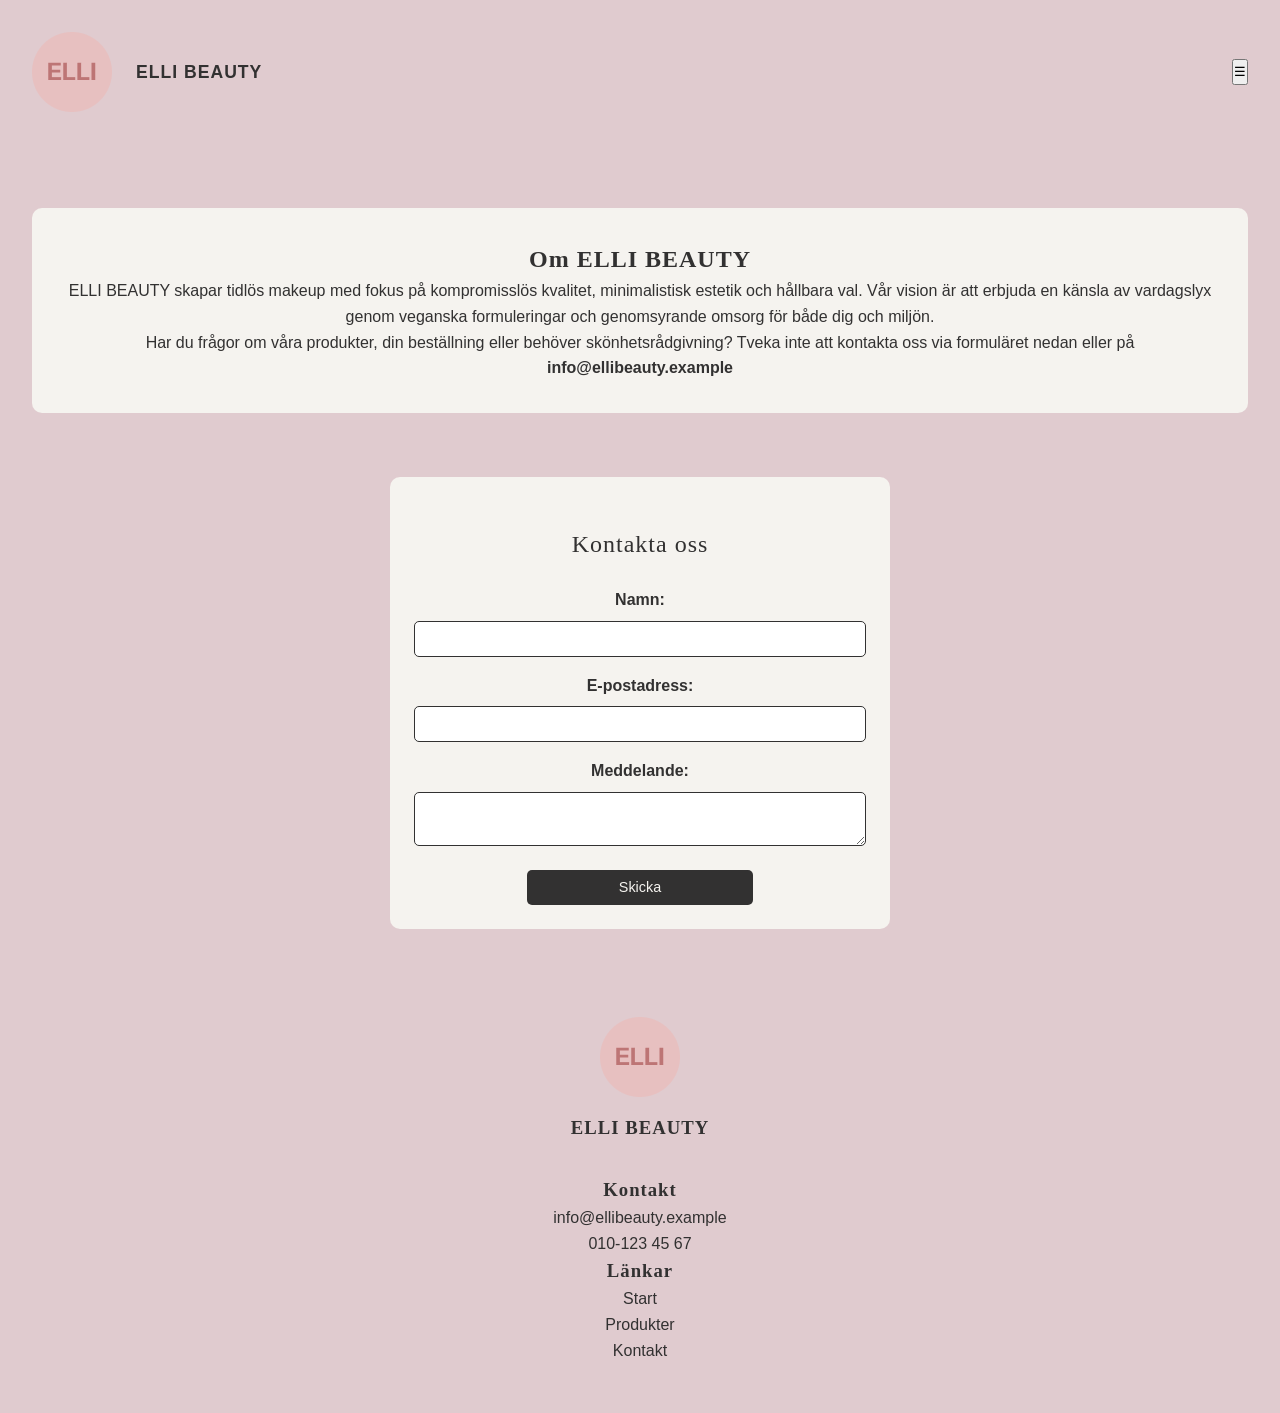
==== contact.html @ ac03eae8 "Skapat grund css för kontaktformulär" ====
<!DOCTYPE html>
<html lang="sv">

<head>
    <meta charset="UTF-8">
    <meta name="viewport" content="width=device-width, initial-scale=1.0">
    <title>Elli Beauty</title>
    <link rel="stylesheet" href="css/style.css">
</head>

<body>
    <!--Logotyp-->
    <header class="header">
        <div class="logo">
            <img src="images/elli_beauty_logo.png" alt="Elli beauty logotyp" />
            <p>ELLI BEAUTY</p>
        </div>

        <!--Nav meny-->
        <button class="menu-toggle">☰</button> <!--Hamburgermeny, liten skärm-->
        <nav class="menu">
            <ul>
                <li><a href="index.html">Start</a></li>
                <li><a href="products.html">Produkter</a></li>
                <li><a href="contact.html">Kontakt</a></li>
            </ul>
        </nav>
    </header>
    <main>
        <!--Info om företag och kontakt-->
        <section class="about-us">
            <h1>Om ELLI BEAUTY</h1>
            <p>ELLI BEAUTY skapar tidlös makeup med fokus på kompromisslös kvalitet, minimalistisk estetik och
                hållbara val. Vår vision är att erbjuda en känsla av vardagslyx genom veganska formuleringar och
                genomsyrande omsorg för både dig och miljön.</p>
            <p>Har du frågor om våra produkter, din beställning eller behöver skönhetsrådgivning? Tveka inte att
                kontakta oss via formuläret nedan eller på <strong>info@ellibeauty.example</strong></p>
        </section>

        <!--Kontaktformulär-->
        <form class="contact-form">
            <h2>Kontakta oss</h2>
            
                <label for="name">Namn:</label>
                <input type="text" id="name" name="name" />

                <label for="email">E-postadress:</label>
                <input type="email" id="email" name="email" />

                <label for="message">Meddelande:</label>
                <textarea id="message" name="message"></textarea>

                <button type="submit">Skicka</button>
            </form>
    </main>

    <!--Footer-->
    <footer class="footer">
        <!--logotyp-->
        <div class="box footer-logo">
            <img src="images/elli_beauty_logo.png" alt="Elli beauty logotyp" />
            <div class="footer-text">
                <h3>ELLI BEAUTY</h3>
            </div>
        </div>
        <!--Kontakt information-->
        <div class="box footer-contact">
            <h3>Kontakt</h3>
            <p>info@ellibeauty.example</p>
            <p>010-123 45 67</p>
        </div>

        <!--Länkar-->
        <div class="box footer-links">
            <h3>Länkar</h3>
            <ul>
                <li><a href="index.html">Start</a></li>
                <li><a href="products.html">Produkter</a></li>
                <li><a href="contact.html">Kontakt</a></li>
            </ul>
        </div>
    </footer>
</body>

</html>
---- css/style.css ----
/*Grundstruktur*/
* {
  box-sizing: border-box;
  margin: 0;
  padding: 0;
}

body {
  background-color: rgb(224, 203, 207);
  color: rgb(50, 49, 49);
}

/*Typsnitt och texter*/
body,
p,
a,
button {
  font-family:
    Helvetica Neue,
    Helvetica,
    Arial;
  line-height: 1.6;
  text-align: center;
}

/*Rubriker*/
h1,
h2,
h3 {
  font-family: Georgia, Garamond, serif;
  font-weight: 550;
  letter-spacing: 1px;
}

/*Bilder*/
img {
  max-width: 100%;
  height: auto;
  display: block;
}

header {
  padding: 2rem;
  display: flex;
  justify-content: space-between;
  align-items: center;
  flex-wrap: wrap;
  color: rgb(50, 49, 49);
}

.logo {
  display: flex;
  gap: 1.5rem;
  align-items: center;
  letter-spacing: 1px;
  font-weight: 600;
  font-size: 1.1rem;
}

/*Navigeringen visas inte dierk på skärmen*/
.menu {
  display: none;
  width: 100%;
}

/*Visar meny när klassen open läggs till*/
.menu.open {
  display: block;
}

.menu-toggle {
  cursor: pointer;
}

.menu ul {
  list-style: none;
  margin: 0;
  padding: 0;
}

.menu a {
  text-decoration: none;
}

/*Hero*/
.hero {
  background-color: #f5f3ef;
  display: flex;
  flex-direction: column;
  align-items: center;
  width: 100%;
  overflow: hidden;
}

.hero img {
  width: 100%;
  max-width: 100%;
  object-fit: cover;
  display: block;
}

.hero-content {
  padding: 1.5rem;
  max-width: 800px;
}

/*Intro sektionen*/
.intro {
  margin: 2rem 5rem;
}

/*Bästsäljare*/
.best {
  background-color: #f5f3ef;
  margin: 4rem 10rem;
  border-radius: 8px;
}
.best h2 {
  padding-top: 2rem;
}
.best p {
  padding-bottom: 3rem;
}

.card {
  display: flex;
  flex-direction: column;
  align-items: center;
  margin-bottom: 2rem;
}

.card img {
  width: 500px;
  border-radius: 10px;
}

/*Footer*/
.footer {
  padding: 3rem 1rem;
  text-align: center;
}

.footer-logo {
  display: flex;
  justify-content: center;
  flex-direction: column;
  align-items: center;
  margin-bottom: 2rem;
}
.footer-logo img {
  max-width: 80px;
  height: auto;
  margin-bottom: 1rem;
}

.footer-content {
  display: flex;
  justify-content: center;
  gap: 4rem;
  text-align: left;
}

.footer-contact,
.footer-links {
  text-align: center;
}

.footer-links ul {
  list-style: none;
}

.footer-links a {
  color: rgb(50, 49, 49);
  text-decoration: none;
}

/*Css produktsidan*/
.collection {
  background-color: #540a0a;
  margin: 4rem 10rem;
  border-radius: 8px;
  color: #f5f3ef;
}

.collection h1 {
  padding-top: 2rem;
}

.collection p {
  padding-bottom: 3rem;
}

.card-2 {
  display: flex;
  flex-direction: column;
  align-items: center;
  margin-bottom: 2rem;
}

.card-2 img {
  width: 500px;
  border-radius: 10px;
}

/*Css kontaktsida*/
.about-us {
  background-color: #f5f3ef;
  margin: 4rem 2rem;
  padding: 2rem;
  border-radius: 10px;
}

.contact-form {
  background-color: #f5f3ef;
  max-width: 500px;
  margin: 2.5rem auto;
  padding: 1.5rem;
border-radius: 10px;

}

.contact-form h2 {
  padding: 1.5rem;
  font-weight: 500;
}

.contact-form label {
  display: block;
  margin-bottom: 0.5rem;
  font-weight: 600;
}

.contact-form input, .contact-form textarea {
  width: 100%;
  padding: 0.5rem;
  margin-bottom: 1rem;
  border: 0.1rem solid rgb(50, 49, 49);
 border-radius: 5px;
 font-size: 1rem;
}

.contact-form button {
  width: 50%;
  padding: 0.4rem;
  background-color: rgb(50, 49, 49);
  color: #f5f3ef;
  border: none;
  border-radius: 5px;
  font-size: 0.9rem;
  font-weight: 500;
}


/*
.contact-form {
  display: flex;
  flex-direction: column;
  justify-content: center;
  padding: 2rem;
  margin: 2rem 40rem;
}
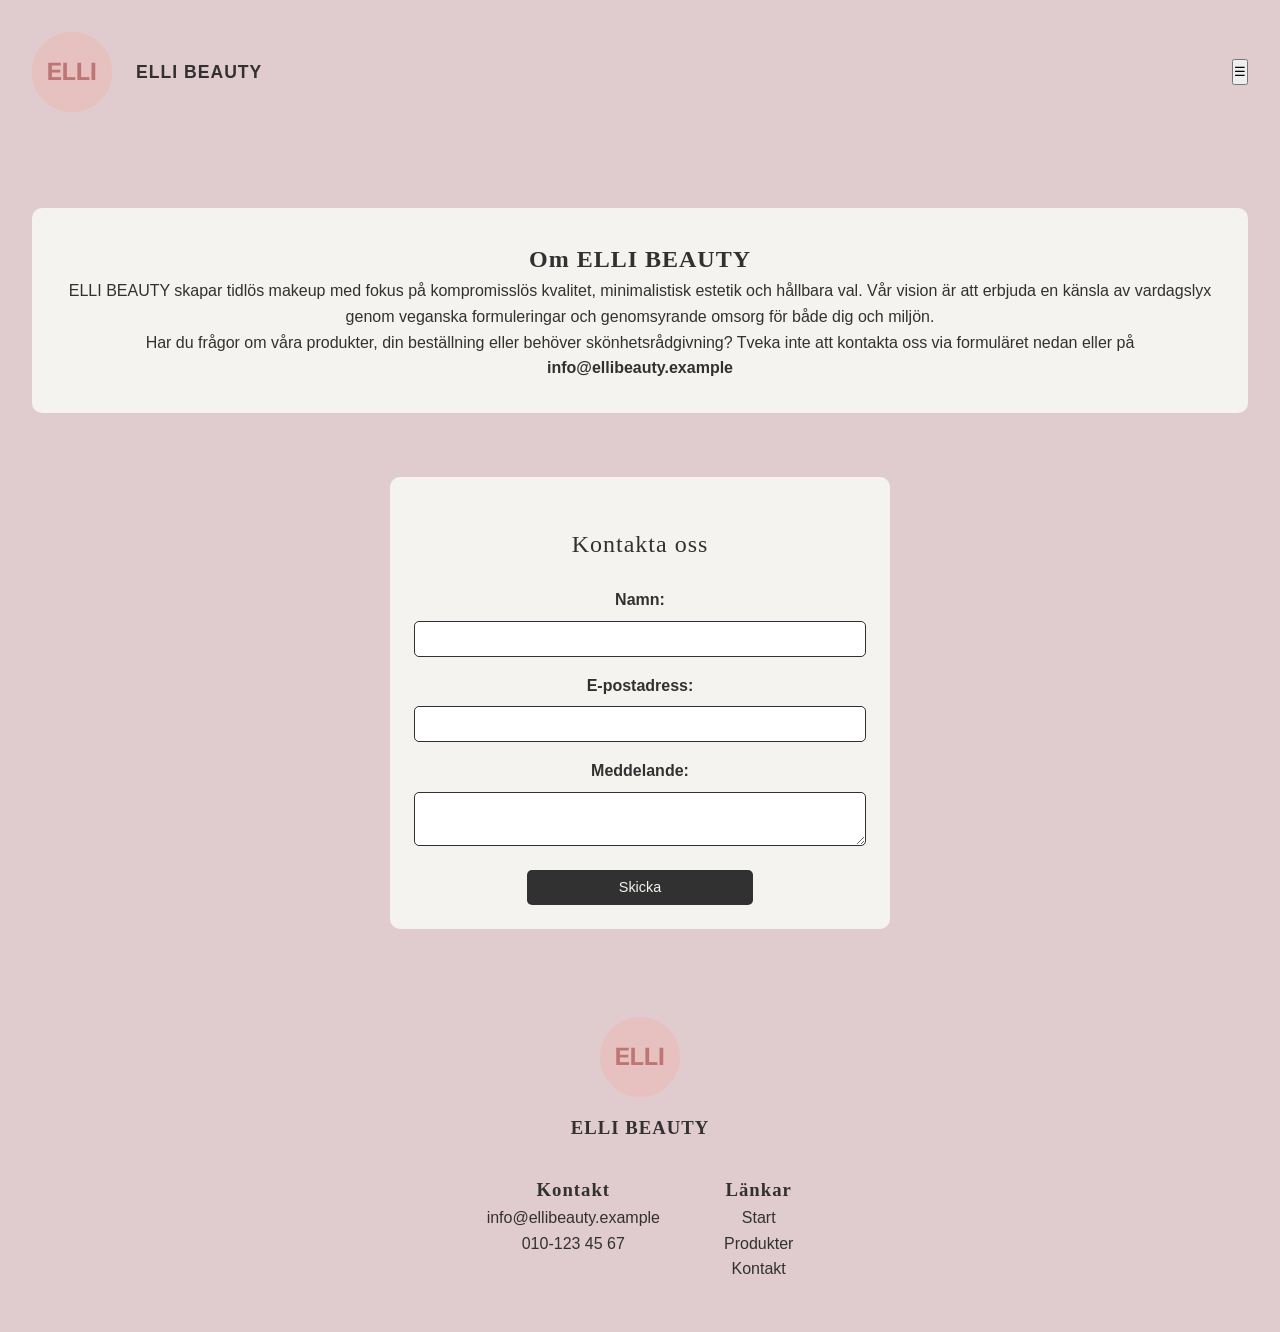
==== commit c32e9e76: "Ändrat footer på alla sidor" ====
--- a/contact.html
+++ b/contact.html
@@ -40,44 +40,47 @@
         <!--Kontaktformulär-->
         <form class="contact-form">
             <h2>Kontakta oss</h2>
-            
-                <label for="name">Namn:</label>
-                <input type="text" id="name" name="name" />
 
-                <label for="email">E-postadress:</label>
-                <input type="email" id="email" name="email" />
+            <label for="name">Namn:</label>
+            <input type="text" id="name" name="name" />
 
-                <label for="message">Meddelande:</label>
-                <textarea id="message" name="message"></textarea>
+            <label for="email">E-postadress:</label>
+            <input type="email" id="email" name="email" />
 
-                <button type="submit">Skicka</button>
-            </form>
+            <label for="message">Meddelande:</label>
+            <textarea id="message" name="message"></textarea>
+
+            <button type="submit">Skicka</button>
+        </form>
     </main>
 
     <!--Footer-->
     <footer class="footer">
         <!--logotyp-->
-        <div class="box footer-logo">
+        <div class="
+        footer-logo">
             <img src="images/elli_beauty_logo.png" alt="Elli beauty logotyp" />
             <div class="footer-text">
                 <h3>ELLI BEAUTY</h3>
             </div>
         </div>
-        <!--Kontakt information-->
-        <div class="box footer-contact">
-            <h3>Kontakt</h3>
-            <p>info@ellibeauty.example</p>
-            <p>010-123 45 67</p>
-        </div>
+        <div class="footer-content">
+            <!--Kontakt information-->
+            <div class="footer-contact">
+                <h3>Kontakt</h3>
+                <p>info@ellibeauty.example</p>
+                <p>010-123 45 67</p>
+            </div>
 
-        <!--Länkar-->
-        <div class="box footer-links">
-            <h3>Länkar</h3>
-            <ul>
-                <li><a href="index.html">Start</a></li>
-                <li><a href="products.html">Produkter</a></li>
-                <li><a href="contact.html">Kontakt</a></li>
-            </ul>
+            <!--Länkar-->
+            <div class="footer-links">
+                <h3>Länkar</h3>
+                <ul>
+                    <li><a href="index.html">Start</a></li>
+                    <li><a href="products.html">Produkter</a></li>
+                    <li><a href="contact.html">Kontakt</a></li>
+                </ul>
+            </div>
         </div>
     </footer>
 </body>
--- a/css/style.css
+++ b/css/style.css
@@ -39,6 +39,12 @@
   display: block;
 }
 
+/*Alla knappar*/
+.button {
+text-transform: uppercase;
+
+}
+
 header {
   padding: 2rem;
   display: flex;
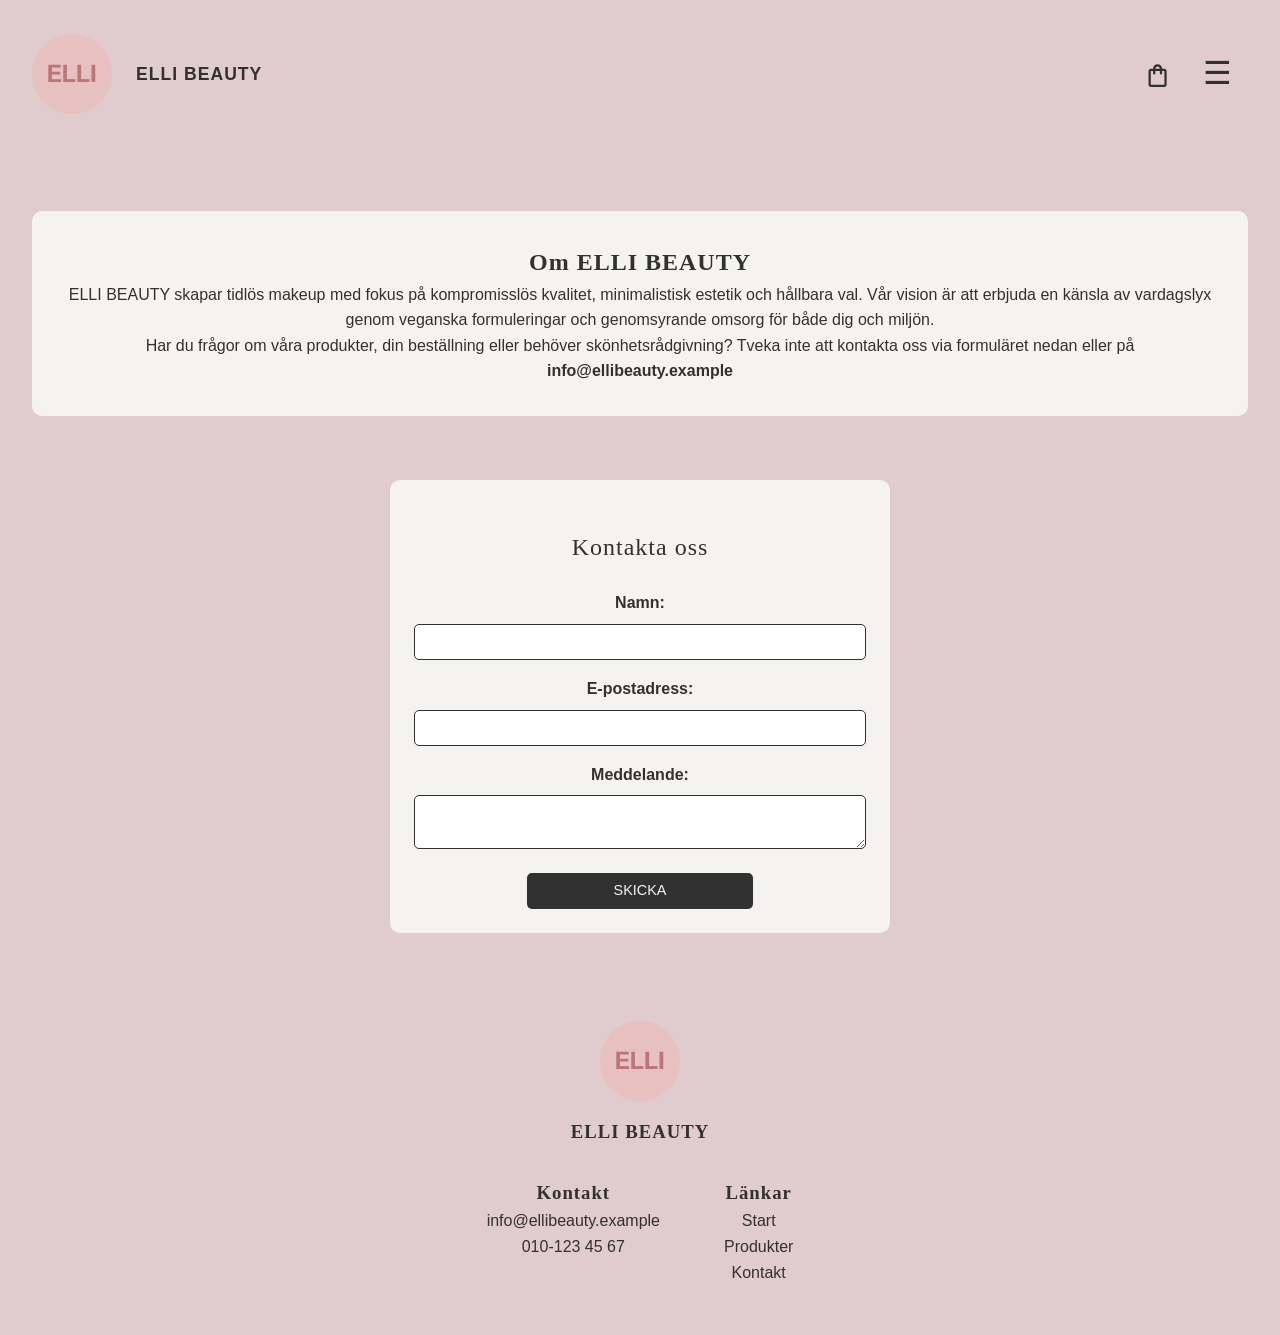
==== commit cf083cfb: "Lagt till symbol för en varukorg, html och css" ====
--- a/contact.html
+++ b/contact.html
@@ -15,6 +15,13 @@
             <img src="images/elli_beauty_logo.png" alt="Elli beauty logotyp" />
             <p>ELLI BEAUTY</p>
         </div>
+
+        <!--Varukorg symbol-->
+        <button class="cart"><svg xmlns="http://www.w3.org/2000/svg" height="24px" viewBox="0 -960 960 960" width="24px"
+                fill="#1f1f1f">
+                <path
+                    d="M240-80q-33 0-56.5-23.5T160-160v-480q0-33 23.5-56.5T240-720h80q0-66 47-113t113-47q66 0 113 47t47 113h80q33 0 56.5 23.5T800-640v480q0 33-23.5 56.5T720-80H240Zm0-80h480v-480h-80v80q0 17-11.5 28.5T600-520q-17 0-28.5-11.5T560-560v-80H400v80q0 17-11.5 28.5T360-520q-17 0-28.5-11.5T320-560v-80h-80v480Zm160-560h160q0-33-23.5-56.5T480-800q-33 0-56.5 23.5T400-720ZM240-160v-480 480Z" />
+            </svg></button>
 
         <!--Nav meny-->
         <button class="menu-toggle">☰</button> <!--Hamburgermeny, liten skärm-->
--- a/css/style.css
+++ b/css/style.css
@@ -39,10 +39,22 @@
   display: block;
 }
 
-/*Alla knappar*/
-.button {
-text-transform: uppercase;
-
+/*Alla knappar, förutom ham meny*/
+button:not(.menu-toggle):not(.cart) {
+  display: inline-block;
+  border: none;
+  text-transform: uppercase;
+  cursor: pointer;
+  background-color: rgb(50, 49, 49);
+  color: #f5f3ef;
+  width: 50%;
+  padding: 0.4rem;
+  border-radius: 5px;
+  font-size: 0.9rem;
+  font-weight: 500;
+}
+button:hover:not(.menu-toggle):not(.cart) {
+  background-color: rgb(33, 33, 33);
 }
 
 header {
@@ -61,6 +73,23 @@
   letter-spacing: 1px;
   font-weight: 600;
   font-size: 1.1rem;
+}
+
+/*Varukorg*/
+.cart {
+  cursor: pointer;
+  border: none;
+  border-radius: 5px;
+  padding: 1rem;
+  background: transparent;
+  margin-left: auto;
+  margin-top: 0.7rem;
+}
+
+.cart svg {
+  width: 1.7rem;
+  height: 1.7rem;
+  fill: rgb(50, 49, 49);
 }
 
 /*Navigeringen visas inte dierk på skärmen*/
@@ -69,13 +98,43 @@
   width: 100%;
 }
 
-/*Visar meny när klassen open läggs till*/
+.menu ul {
+  display: flex;
+  flex-direction: column;
+  align-items: flex-start;
+  margin-left: auto;
+  width: fit-content;
+  padding-left: 0;
+}
+
+.menu a {
+  text-align: left;
+  display: block;
+  color: rgb(50, 49, 49);
+  text-decoration: none;
+  padding-bottom: 0.5rem;
+  font-size: 1.1rem;
+}
+.menu a:hover {
+  text-decoration: underline;
+}
+
+/*Visar meny när klassen open läggs till av js*/
 .menu.open {
-  display: block;
-}
-
+  display: flex;
+  justify-content: flex-end;
+}
+
+/*Ham meny knapp*/
 .menu-toggle {
   cursor: pointer;
+  border: none;
+  border-radius: 5px;
+  padding: 1rem;
+  font-size: 2rem;
+  font-weight: 500;
+  background-color: rgb(224, 203, 207);
+  color: rgb(50, 49, 49);
 }
 
 .menu ul {
@@ -221,8 +280,7 @@
   max-width: 500px;
   margin: 2.5rem auto;
   padding: 1.5rem;
-border-radius: 10px;
-
+  border-radius: 10px;
 }
 
 .contact-form h2 {
@@ -236,32 +294,20 @@
   font-weight: 600;
 }
 
-.contact-form input, .contact-form textarea {
+.contact-form input,
+.contact-form textarea {
   width: 100%;
   padding: 0.5rem;
   margin-bottom: 1rem;
   border: 0.1rem solid rgb(50, 49, 49);
- border-radius: 5px;
- font-size: 1rem;
+  border-radius: 5px;
+  font-size: 1rem;
 }
 
 .contact-form button {
   width: 50%;
   padding: 0.4rem;
-  background-color: rgb(50, 49, 49);
-  color: #f5f3ef;
-  border: none;
   border-radius: 5px;
   font-size: 0.9rem;
   font-weight: 500;
 }
-
-
-/*
-.contact-form {
-  display: flex;
-  flex-direction: column;
-  justify-content: center;
-  padding: 2rem;
-  margin: 2rem 40rem;
-}
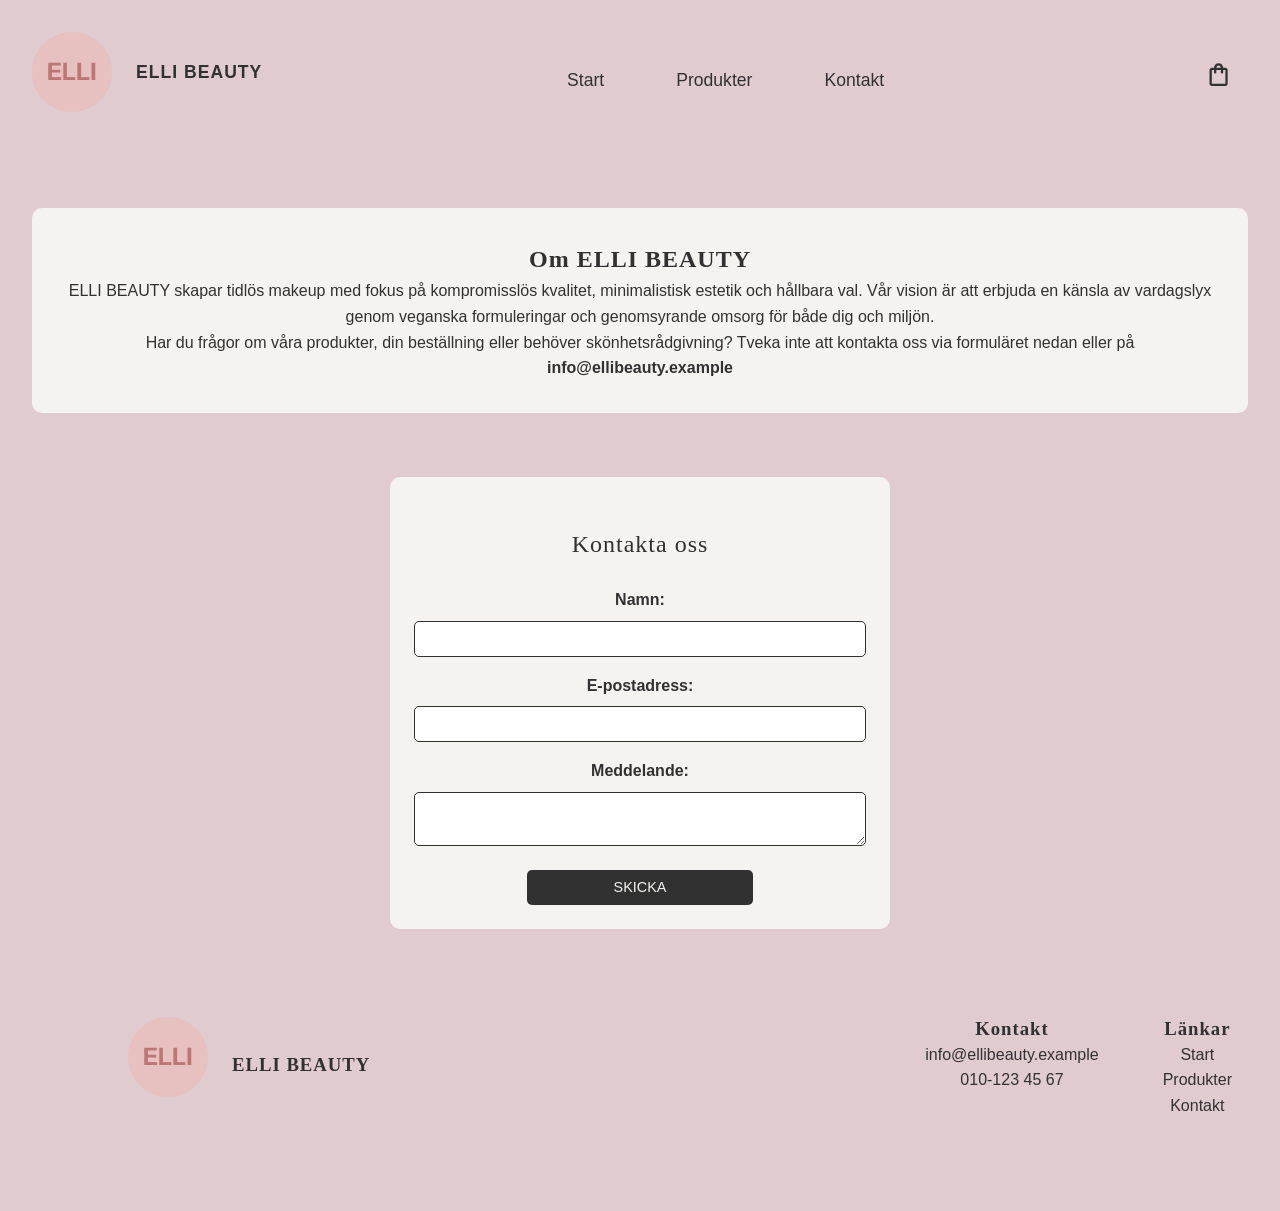
==== commit 1c7b3210: "Lagt till navigering för större skärmar" ====
--- a/contact.html
+++ b/contact.html
@@ -6,13 +6,17 @@
     <meta name="viewport" content="width=device-width, initial-scale=1.0">
     <title>Elli Beauty</title>
     <link rel="stylesheet" href="css/style.css">
+    <script src="js/main.js" defer></script>
+    <script src="js/contact.js" defer></script>
 </head>
 
 <body>
     <!--Logotyp-->
     <header class="header">
         <div class="logo">
-            <img src="images/elli_beauty_logo.png" alt="Elli beauty logotyp" />
+            <a href="index.html">
+                <img src="images/elli_beauty_logo.png" alt="Elli beauty logotyp" />
+            </a>
             <p>ELLI BEAUTY</p>
         </div>
 
@@ -45,6 +49,7 @@
         </section>
 
         <!--Kontaktformulär-->
+        <ul id="errorlist"></ul>
         <form class="contact-form">
             <h2>Kontakta oss</h2>
 
@@ -57,7 +62,7 @@
             <label for="message">Meddelande:</label>
             <textarea id="message" name="message"></textarea>
 
-            <button type="submit">Skicka</button>
+            <button type="submit" id="submit">Skicka</button>
         </form>
     </main>
 
@@ -66,7 +71,9 @@
         <!--logotyp-->
         <div class="
         footer-logo">
-            <img src="images/elli_beauty_logo.png" alt="Elli beauty logotyp" />
+            <a href="index.html">
+                <img src="images/elli_beauty_logo.png" alt="Elli beauty logotyp" />
+            </a>
             <div class="footer-text">
                 <h3>ELLI BEAUTY</h3>
             </div>
--- a/css/style.css
+++ b/css/style.css
@@ -57,7 +57,8 @@
   background-color: rgb(33, 33, 33);
 }
 
-header {
+/*Header*/
+.header {
   padding: 2rem;
   display: flex;
   justify-content: space-between;
@@ -238,6 +239,9 @@
   color: rgb(50, 49, 49);
   text-decoration: none;
 }
+.footer-links a:hover {
+  text-decoration: underline;
+}
 
 /*Css produktsidan*/
 .collection {
@@ -273,6 +277,11 @@
   margin: 4rem 2rem;
   padding: 2rem;
   border-radius: 10px;
+}
+
+/*Lista felmeddelanden*/
+#errorlist {
+  color: rgb(185, 18, 18);
 }
 
 .contact-form {
@@ -311,3 +320,114 @@
   font-size: 0.9rem;
   font-weight: 500;
 }
+
+/*Större skärm*/
+@media (min-width: 768px) {
+  .menu-toggle {
+    /*Dölj ham meny*/
+    display: none;
+  }
+  /*Header*/
+  .header {
+    display: grid;
+    grid-template-columns: auto 1fr auto;
+    align-items: center;
+  }
+  .logo {
+    grid-column: 1;
+  }
+  /*Navigering*/
+  .menu {
+    grid-column: 2;
+    display: flex;
+    justify-content: center;
+    align-items: center;
+    margin-top: -3.5rem;
+    padding: 0;
+  }
+  .menu ul {
+    flex-direction: row;
+    gap: 4.5rem;
+    margin: 0;
+    padding: 0;
+  }
+  .menu a {
+    font-weight: 500;
+  }
+  .cart {
+    grid-column: 3;
+    justify-self: end;
+  }
+
+  /*Hero*/
+  .hero {
+    position: relative;
+    display: flex;
+    align-items: start;
+    overflow: hidden;
+    width: 100%;
+    min-height: 400px;
+  }
+
+  .hero img {
+    position: absolute;
+    z-index: 1;
+    height: 100%;
+  }
+  .hero-content {
+    align-items: start;
+    text-align: center;
+    max-width: 500px;
+    position: relative;
+    z-index: 2;
+    margin: 5rem 1rem;
+    padding: 1rem;
+    background-color: #540a0a9b;
+  }
+  .hero-content h1 {
+    color: #f5f3ef;
+  }
+
+  /*Bästsäljare*/
+  .contanier {
+    display: flex;
+    flex-direction: row;
+    justify-content: space-evenly;
+    align-items: stretch;
+  }
+  .card {
+    flex: 1;
+    gap: 2rem;
+    margin: 1rem;
+  }
+
+  /*Footer*/
+  .footer {
+    display: flex;
+    flex-direction: row;
+    justify-content: space-between;
+    padding: 3rem;
+  }
+  .footer-logo {
+    display: flex;
+    flex-direction: row;
+    gap: 1.5rem;
+    margin-bottom: 3rem;
+    margin-left: 5rem;
+  }
+  .footer-content {
+    line-height: 1.3;
+    text-align: left;
+  }
+
+  /*Css produktsidan*/
+  .contanier-2 {
+    display: grid;
+    grid-template-columns: repeat(3, 1fr);
+    gap: 2rem;
+    padding: 2rem;
+  }
+  .card-2 {
+    gap: 1rem;
+  }
+}
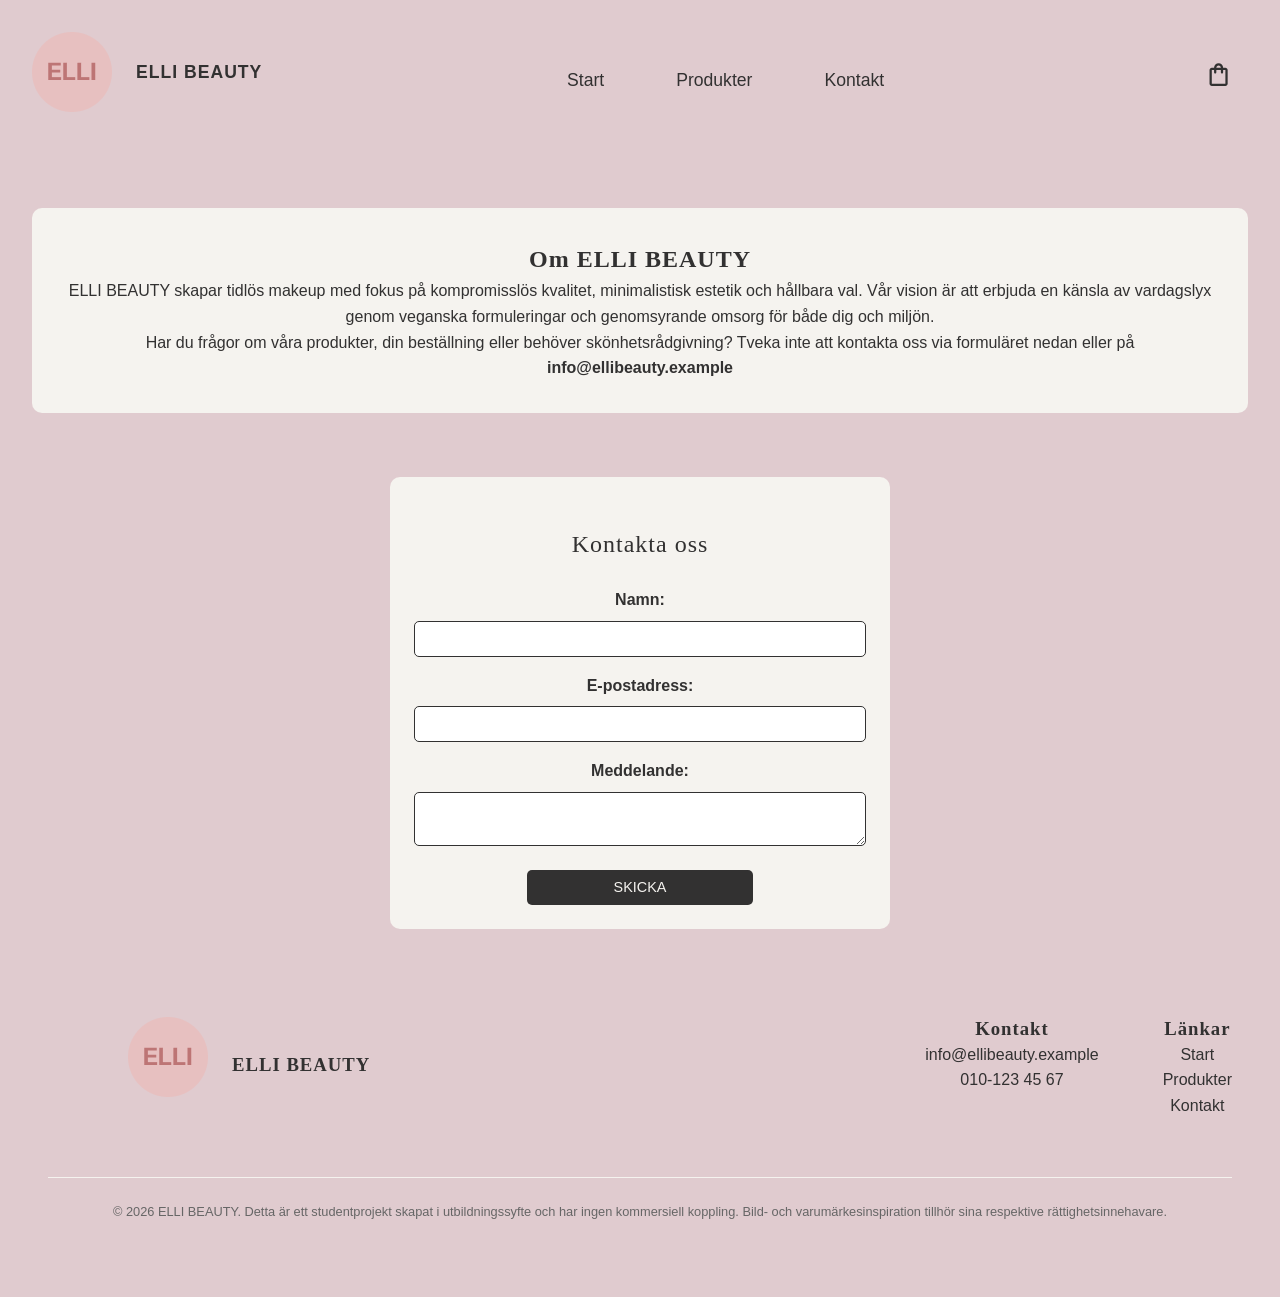
==== commit 16d868dc: "Lag till en textrad längst ner i footer" ====
--- a/contact.html
+++ b/contact.html
@@ -96,6 +96,11 @@
                 </ul>
             </div>
         </div>
+        <div class="footer-bottom">
+            <p>© 2026 ELLI BEAUTY. Detta är ett studentprojekt skapat i utbildningssyfte och har ingen kommersiell
+                koppling.
+                Bild- och varumärkesinspiration tillhör sina respektive rättighetsinnehavare.</p>
+        </div>
     </footer>
 </body>
 
--- a/css/style.css
+++ b/css/style.css
@@ -202,6 +202,8 @@
 
 /*Footer*/
 .footer {
+  display: flex;
+  flex-wrap: wrap;
   padding: 3rem 1rem;
   text-align: center;
 }
@@ -241,6 +243,18 @@
 }
 .footer-links a:hover {
   text-decoration: underline;
+}
+
+.footer-bottom {
+    width: 100%;
+    flex-basis: 100%;
+  text-align: center;
+  padding: 1.5rem 1rem;
+  margin-top: 1rem;
+  border-top: 1px solid #f5f3ef; /* Tunn linje */
+  font-size: 0.8rem;
+  color: #666; 
+  line-height: 1.4;
 }
 
 /*Css produktsidan*/
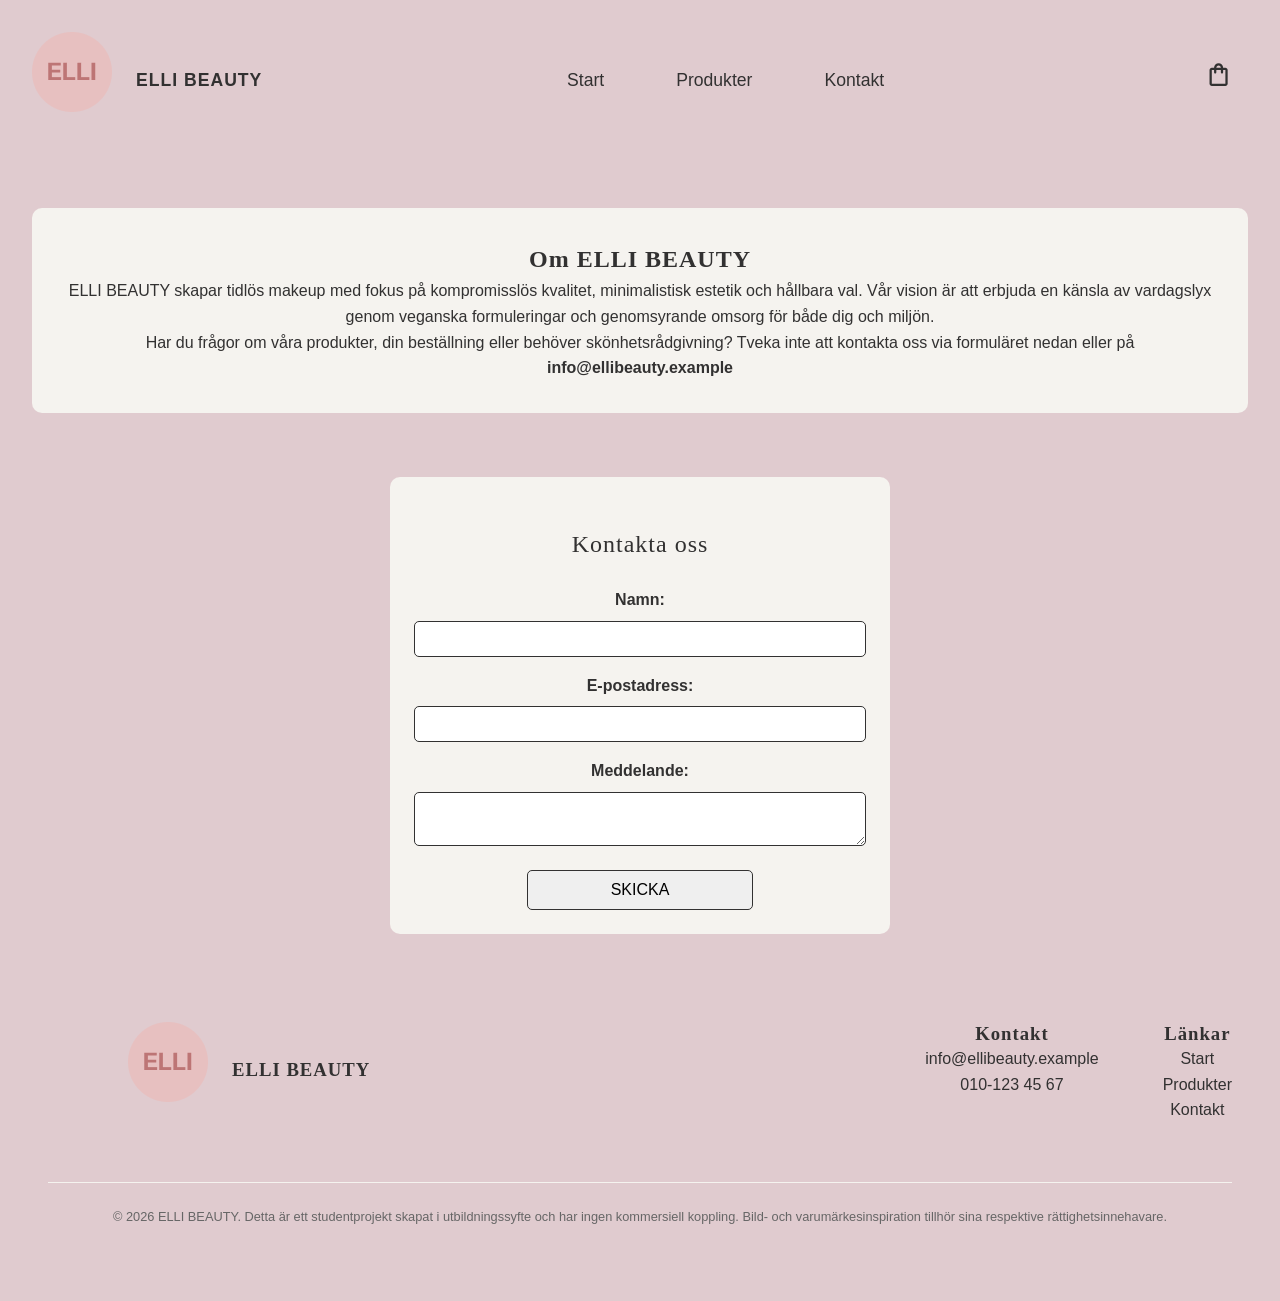
==== commit 8f11ae3d: "Justerade valideringsfel" ====
--- a/contact.html
+++ b/contact.html
@@ -15,7 +15,7 @@
     <header class="header">
         <div class="logo">
             <a href="index.html">
-                <img src="images/elli_beauty_logo.png" alt="Elli beauty logotyp" />
+                <img src="images/elli_beauty_logo.png" alt="Elli beauty logotyp">
             </a>
             <p>ELLI BEAUTY</p>
         </div>
@@ -54,10 +54,10 @@
             <h2>Kontakta oss</h2>
 
             <label for="name">Namn:</label>
-            <input type="text" id="name" name="name" />
+            <input type="text" id="name" name="name">
 
             <label for="email">E-postadress:</label>
-            <input type="email" id="email" name="email" />
+            <input type="email" id="email" name="email">
 
             <label for="message">Meddelande:</label>
             <textarea id="message" name="message"></textarea>
@@ -72,7 +72,7 @@
         <div class="
         footer-logo">
             <a href="index.html">
-                <img src="images/elli_beauty_logo.png" alt="Elli beauty logotyp" />
+                <img src="images/elli_beauty_logo.png" alt="Elli beauty logotyp">
             </a>
             <div class="footer-text">
                 <h3>ELLI BEAUTY</h3>
--- a/css/style.css
+++ b/css/style.css
@@ -39,24 +39,6 @@
   display: block;
 }
 
-/*Alla knappar, förutom ham meny*/
-button:not(.menu-toggle):not(.cart) {
-  display: inline-block;
-  border: none;
-  text-transform: uppercase;
-  cursor: pointer;
-  background-color: rgb(50, 49, 49);
-  color: #f5f3ef;
-  width: 50%;
-  padding: 0.4rem;
-  border-radius: 5px;
-  font-size: 0.9rem;
-  font-weight: 500;
-}
-button:hover:not(.menu-toggle):not(.cart) {
-  background-color: rgb(33, 33, 33);
-}
-
 /*Header*/
 .header {
   padding: 2rem;
@@ -74,6 +56,9 @@
   letter-spacing: 1px;
   font-weight: 600;
   font-size: 1.1rem;
+}
+.logo p {
+  margin-top: 1rem;
 }
 
 /*Varukorg*/
@@ -170,6 +155,29 @@
   max-width: 800px;
 }
 
+.btn {
+  display: inline-block;
+  text-transform: uppercase;
+  text-decoration: none;
+  cursor: pointer;
+  background-color: #f7efe5;
+  color:#540a0a;
+  width: 50%;
+  padding: 0.4rem;
+  font-size: 0.9rem;
+  font-weight: 500;
+  letter-spacing: 0.1rem;
+  transition: all 0.3s ease;
+     border: 0.1rem solid rgb(50, 49, 49);
+  border-radius: 5px;
+  font-size: 1rem;
+  font-weight: 500;
+}
+.btn:hover {
+  background-color:
+  white;
+}
+
 /*Intro sektionen*/
 .intro {
   margin: 2rem 5rem;
@@ -330,9 +338,11 @@
 .contact-form button {
   width: 50%;
   padding: 0.4rem;
+   border: 0.1rem solid rgb(50, 49, 49);
   border-radius: 5px;
-  font-size: 0.9rem;
+  font-size: 1rem;
   font-weight: 500;
+  text-transform: uppercase;
 }
 
 /*Större skärm*/
